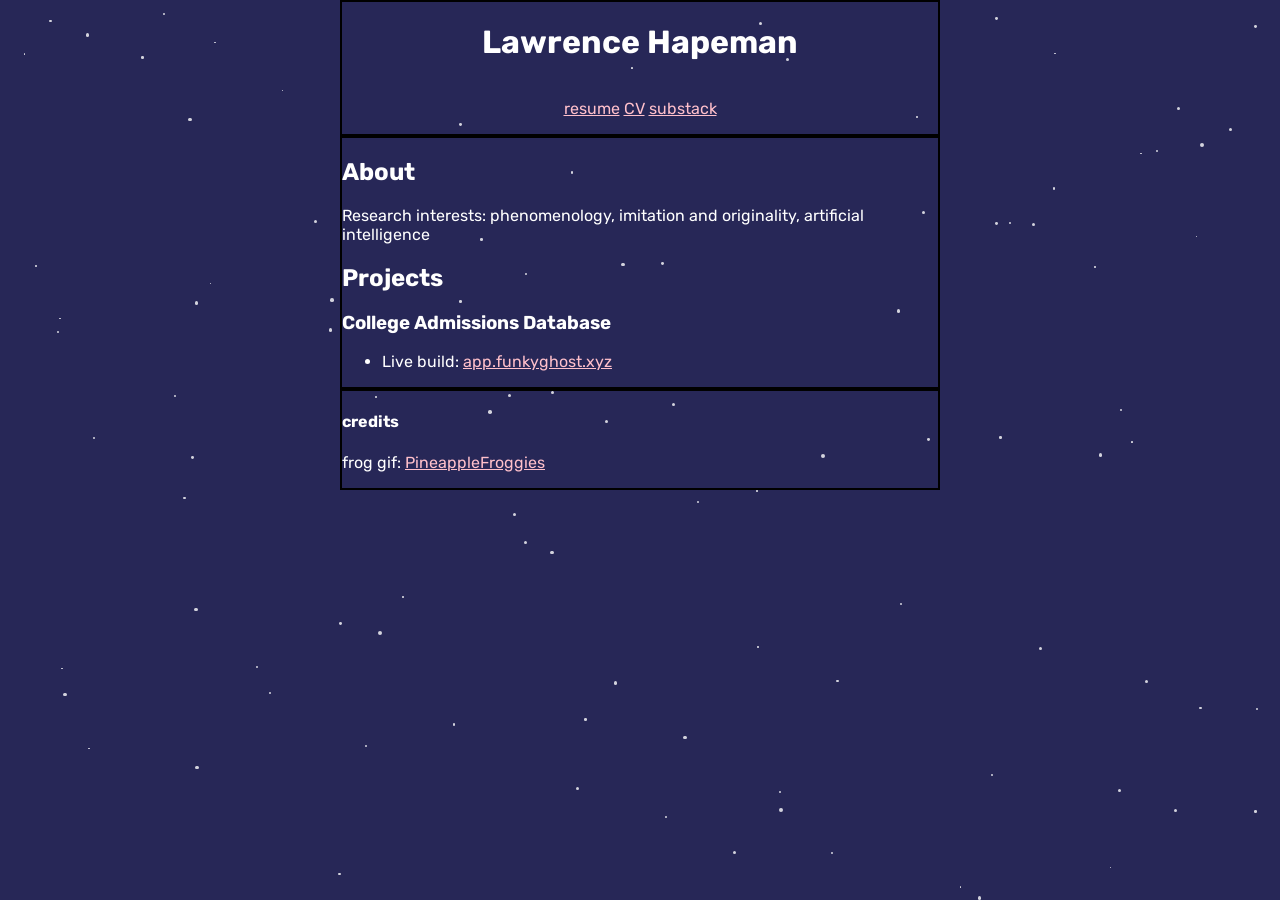
==== index.html @ dbeb250f "add footer" ====
<!DOCTYPE html>
<html lang="en">
    <head>
        <title>Lawrence Hapeman (◕‿◕✿)</title>
        <link rel="preconnect" href="https://fonts.googleapis.com" />
        <link rel="preconnect" href="https://fonts.gstatic.com" crossorigin />
        <link href="https://fonts.googleapis.com/css2?family=Rubik:ital,wght@0,300..900;1,300..900&display=swap" rel="stylesheet" />
        <link href="styles.css" rel="stylesheet" />
        <link rel="icon" type="gif" href="pixelFrogTransCrop.gif" />
    </head>
    <body>
        <header>
            <h1>Lawrence Hapeman</h1>
            <p><a href="./documents/HapemanResumeOct2025.pdf" target="_blank">resume</a> <a href="./documents/HapemanCVNov2025.pdf" target="_blank">CV</a> <a href="https://funkygh0st.substack.com/" target="_blank">substack</a></p>
        </header>
        <main>
            <h2>About</h2>
            <section id="about">
                <p>Research interests: phenomenology, imitation and originality, artificial intelligence</p>
            </section>
            <h2>Projects</h2>
            <section id="admissions-database">
                <h3>College Admissions Database</h3>
                <ul>
                    <li>Live build: <a href="https://app.funkyghost.xyz" target="_blank">app.funkyghost.xyz</a></li>
                </ul>
            </section>
        </main>
        <footer>
            <h4>credits</h4>
            <p>frog gif: <a href="https://www.deviantart.com/pineapplefroggies/art/Pixel-Frog-GIF-999213976" target="_blank">PineappleFroggies</a></p>
        </footer>
        <div class="star-background"></div>
        <script src="script.js"></script>
    </body>
</html>
---- styles.css ----
* {
    font-family: "Rubik", sans-serif;
    box-sizing: border-box;
}

body {
    background: #272757;
    color: white;
    height: 100vh;
    overflow: hidden;
    margin: 0;
}

body,
header {
    display: flex;
    flex-flow: column nowrap;
    align-items: center;
}

header,
main,
footer {
    border: 2px solid black;
    width: 600px;
    z-index: 3;
}

a {
    color: pink;
}

a:hover {
    color: red;
}

a:active,
a:focus {
    border: 2px solid white;
    border-radius: 5px;
}

.star-background {
    position: absolute;
    width: 100%;
    height: 100%;
    z-index: 1;
}

.star {
    position: absolute;
    background: white;
    border-radius: 50%;
    opacity: 0.8;
    animation: twinkle 2s infinite ease-in-out alternate;
}

@keyframes twinkle {
    0% {
        opacity: 0.8;
    }
    50% {
        opacity: 0.3;
    }
    100% {
        opacity: 0.8;
    }
}
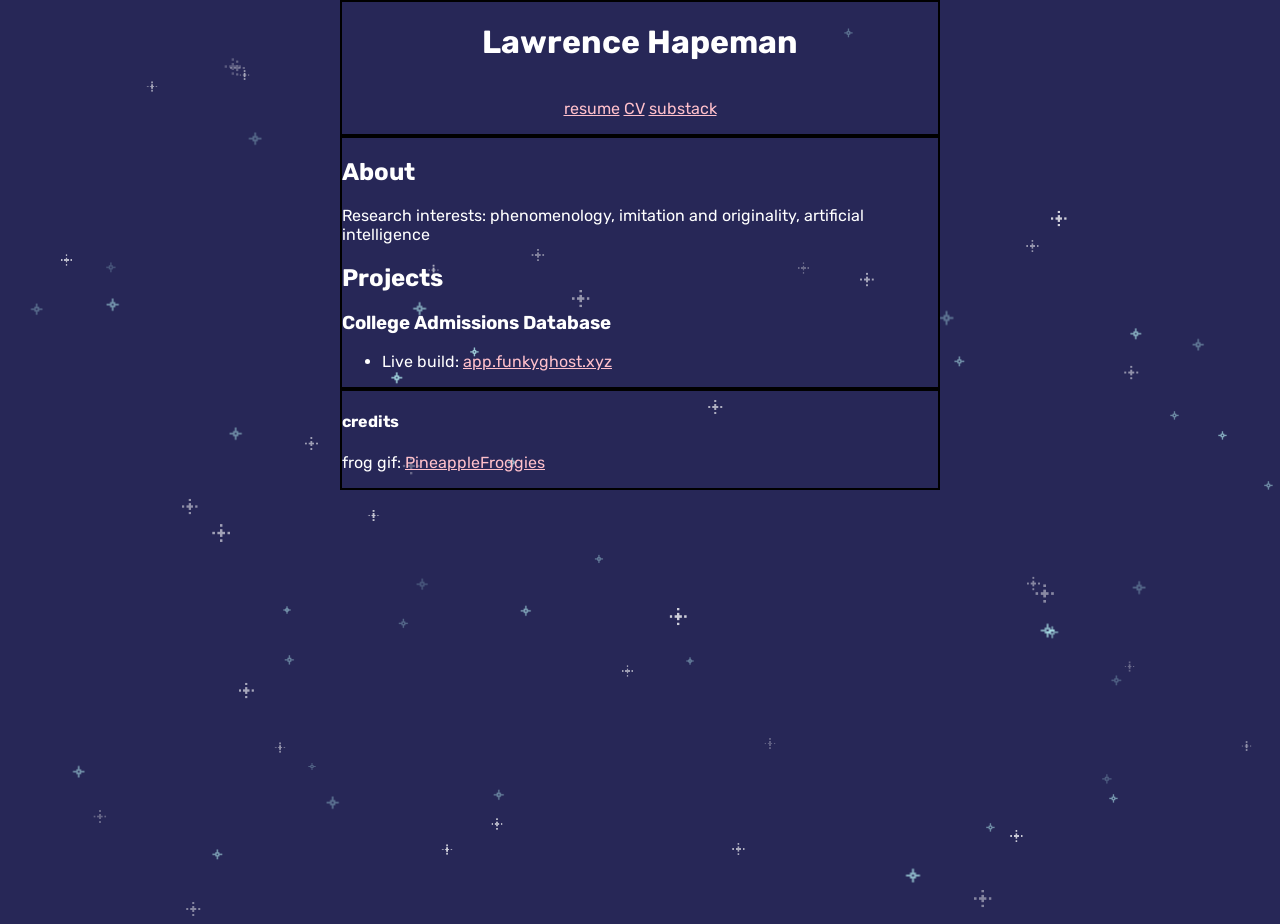
==== commit 961b8722: "finish star layout" ====
--- a/index.html
+++ b/index.html
@@ -6,7 +6,7 @@
         <link rel="preconnect" href="https://fonts.gstatic.com" crossorigin />
         <link href="https://fonts.googleapis.com/css2?family=Rubik:ital,wght@0,300..900;1,300..900&display=swap" rel="stylesheet" />
         <link href="styles.css" rel="stylesheet" />
-        <link rel="icon" type="gif" href="pixelFrogTransCrop.gif" />
+        <link rel="icon" type="gif" href="./media/pixelFrogTransCrop.gif" />
     </head>
     <body>
         <header>
--- a/styles.css
+++ b/styles.css
@@ -45,24 +45,4 @@
     width: 100%;
     height: 100%;
     z-index: 1;
-}
-
-.star {
-    position: absolute;
-    background: white;
-    border-radius: 50%;
-    opacity: 0.8;
-    animation: twinkle 2s infinite ease-in-out alternate;
-}
-
-@keyframes twinkle {
-    0% {
-        opacity: 0.8;
-    }
-    50% {
-        opacity: 0.3;
-    }
-    100% {
-        opacity: 0.8;
-    }
 }
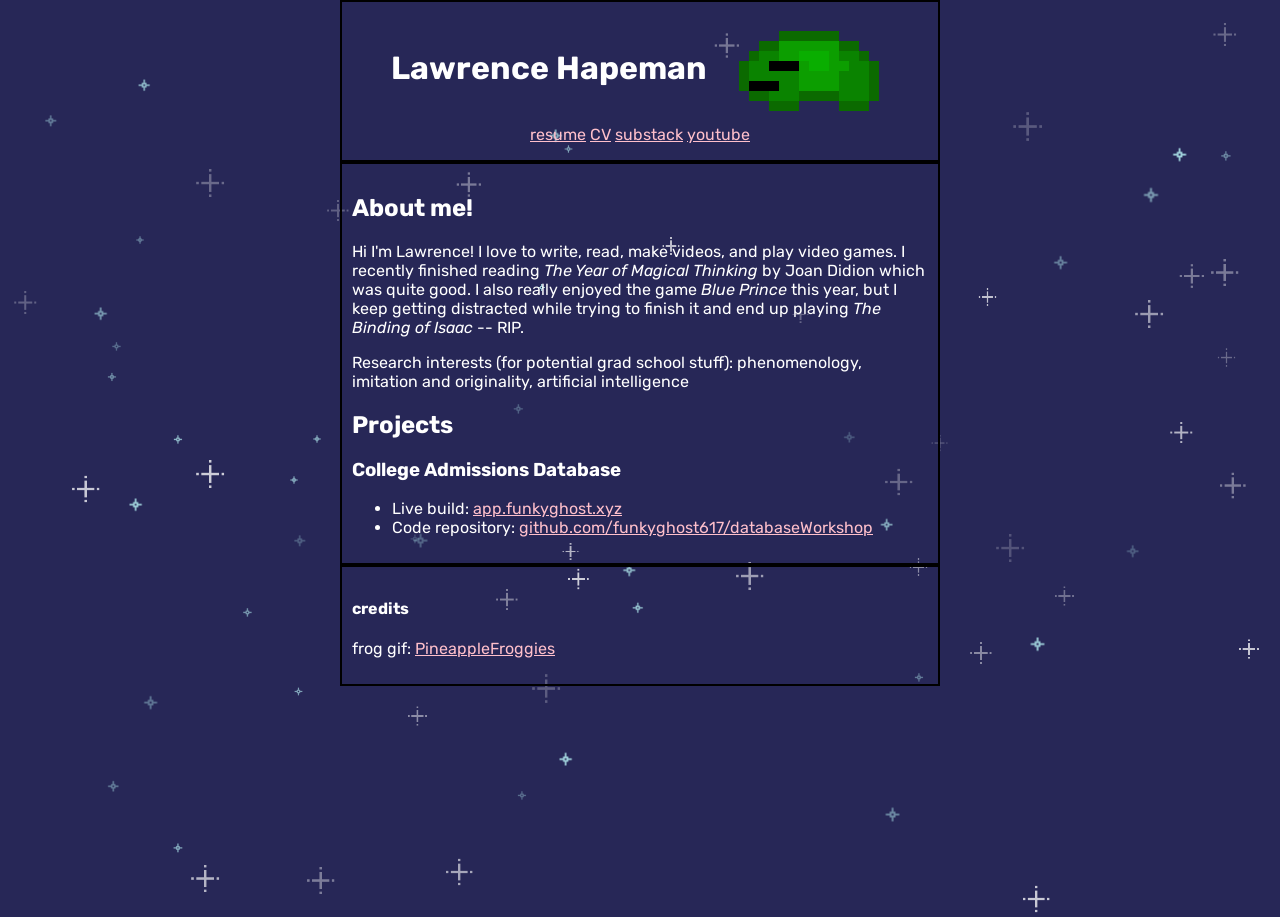
==== commit e843e347: "resize for mobile" ====
--- a/index.html
+++ b/index.html
@@ -10,19 +10,21 @@
     </head>
     <body>
         <header>
-            <h1>Lawrence Hapeman</h1>
-            <p><a href="./documents/HapemanResumeOct2025.pdf" target="_blank">resume</a> <a href="./documents/HapemanCVNov2025.pdf" target="_blank">CV</a> <a href="https://funkygh0st.substack.com/" target="_blank">substack</a></p>
+            <h1>Lawrence Hapeman<img src="./media/pixelFrogTransCrop.gif"/></h1>
+            <p><a href="./documents/HapemanResumeOct2025.pdf" target="_blank">resume</a> <a href="./documents/HapemanCVNov2025.pdf" target="_blank">CV</a> <a href="https://funkygh0st.substack.com/" target="_blank">substack</a> <a href="https://www.youtube.com/@funkyghost617" target="_blank">youtube</a></p>
         </header>
         <main>
-            <h2>About</h2>
+            <h2>About me!</h2>
             <section id="about">
-                <p>Research interests: phenomenology, imitation and originality, artificial intelligence</p>
+                <p>Hi I'm Lawrence! I love to write, read, make videos, and play video games. I recently finished reading <i>The Year of Magical Thinking</i> by Joan Didion which was quite good. I also really enjoyed the game <i>Blue Prince</i> this year, but I keep getting distracted while trying to finish it and end up playing <i>The Binding of Isaac</i> -- RIP.</p>
+                <p>Research interests (for potential grad school stuff): phenomenology, imitation and originality, artificial intelligence</p>
             </section>
             <h2>Projects</h2>
             <section id="admissions-database">
                 <h3>College Admissions Database</h3>
                 <ul>
                     <li>Live build: <a href="https://app.funkyghost.xyz" target="_blank">app.funkyghost.xyz</a></li>
+                    <li>Code repository: <a href="https://github.com/funkyghost617/databaseWorkshop" target="_blank">github.com/funkyghost617/databaseWorkshop</a></li>
                 </ul>
             </section>
         </main>
--- a/styles.css
+++ b/styles.css
@@ -7,6 +7,7 @@
     background: #272757;
     color: white;
     height: 100vh;
+    width: 100vw;
     overflow: hidden;
     margin: 0;
 }
@@ -22,8 +23,16 @@
 main,
 footer {
     border: 2px solid black;
-    width: 600px;
+    width: 100vw;
     z-index: 3;
+}
+
+header h1 {
+    display: flex;
+    align-items: center;
+    gap: 20px;
+    margin-top: 0px;
+    margin-bottom: -25px;
 }
 
 a {
@@ -40,9 +49,24 @@
     border-radius: 5px;
 }
 
+
+
 .star-background {
     position: absolute;
     width: 100%;
     height: 100%;
     z-index: 1;
+}
+
+@media (min-width: 768px) {
+    header,
+    main,
+    footer {
+        width: 600px;
+    }
+    
+    main,
+    footer {
+        padding: 10px;
+    }
 }
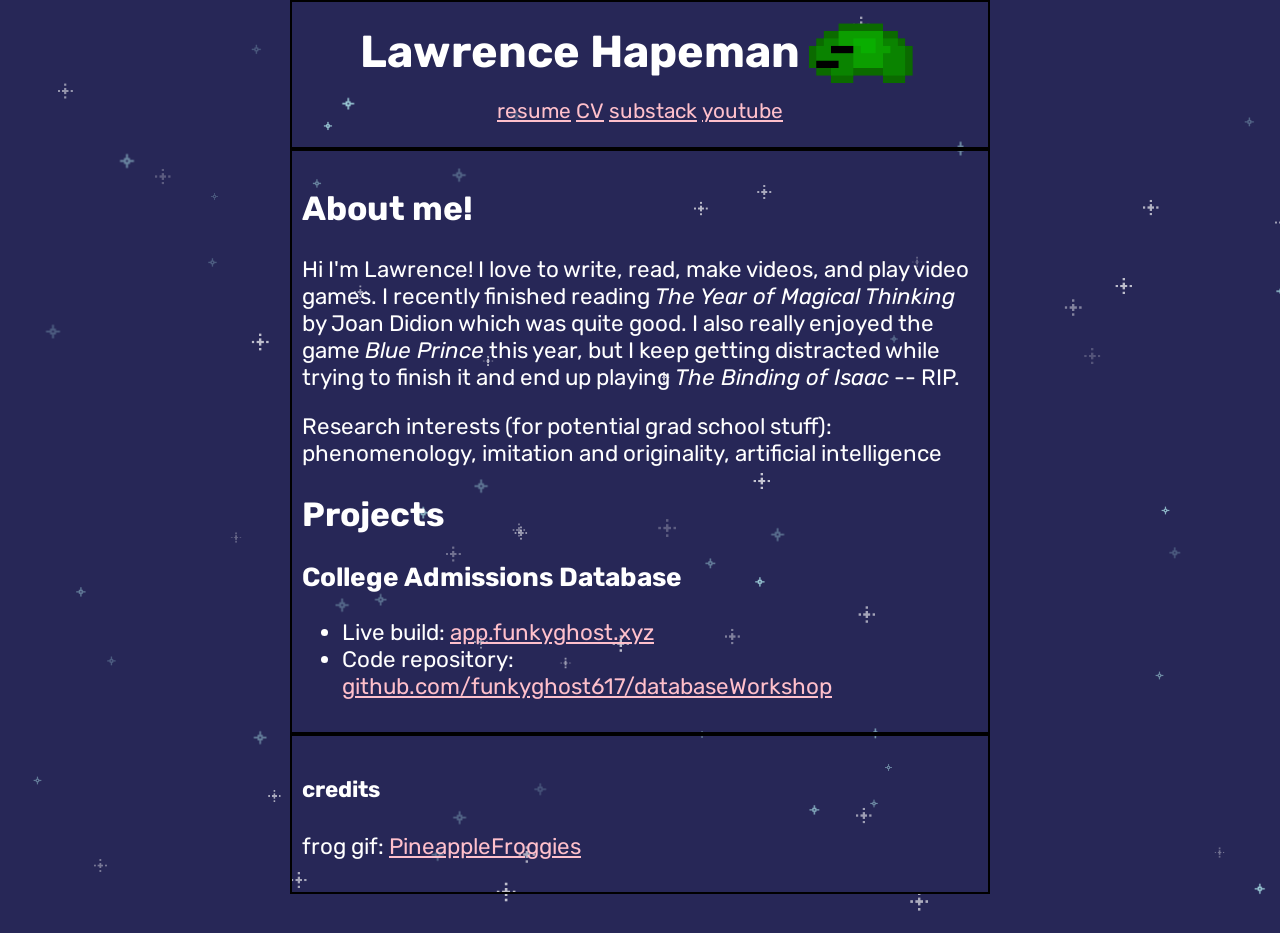
==== commit 24dc1620: "fix mobile styling" ====
--- a/index.html
+++ b/index.html
@@ -7,10 +7,11 @@
         <link href="https://fonts.googleapis.com/css2?family=Rubik:ital,wght@0,300..900;1,300..900&display=swap" rel="stylesheet" />
         <link href="styles.css" rel="stylesheet" />
         <link rel="icon" type="gif" href="./media/pixelFrogTransCrop.gif" />
+        <meta name="viewport" content="width=device-width, initial-scale=1.0" />
     </head>
     <body>
         <header>
-            <h1>Lawrence Hapeman<img src="./media/pixelFrogTransCrop.gif"/></h1>
+            <h1><span>Lawrence Hapeman</span><img src="./media/pixelFrogTransCrop.gif"/></h1>
             <p><a href="./documents/HapemanResumeOct2025.pdf" target="_blank">resume</a> <a href="./documents/HapemanCVNov2025.pdf" target="_blank">CV</a> <a href="https://funkygh0st.substack.com/" target="_blank">substack</a> <a href="https://www.youtube.com/@funkyghost617" target="_blank">youtube</a></p>
         </header>
         <main>
--- a/styles.css
+++ b/styles.css
@@ -3,13 +3,17 @@
     box-sizing: border-box;
 }
 
+html {
+    font-size: 110%;
+}
+
 body {
     background: #272757;
     color: white;
-    height: 100vh;
-    width: 100vw;
+    height: 100%;
+    width: 100%;
     overflow: hidden;
-    margin: 0;
+    margin: 0px;
 }
 
 body,
@@ -23,16 +27,30 @@
 main,
 footer {
     border: 2px solid black;
-    width: 100vw;
+    width: 100%;
     z-index: 3;
+}
+
+main,
+footer {
+    padding: 10px;
+    font-size: 125%;
 }
 
 header h1 {
     display: flex;
     align-items: center;
-    gap: 20px;
+    justify-content: center;
     margin-top: 0px;
     margin-bottom: -25px;
+}
+
+header p a {
+    font-size: 1.3rem;
+}
+
+header h1 img {
+    width: 20%;
 }
 
 a {
@@ -49,8 +67,6 @@
     border-radius: 5px;
 }
 
-
-
 .star-background {
     position: absolute;
     width: 100%;
@@ -59,14 +75,14 @@
 }
 
 @media (min-width: 768px) {
+    html {
+        font-size: 100%;
+    }
+
     header,
     main,
     footer {
-        width: 600px;
-    }
-    
-    main,
-    footer {
-        padding: 10px;
+        width: 700px;
+        font-size: 140%;
     }
 }
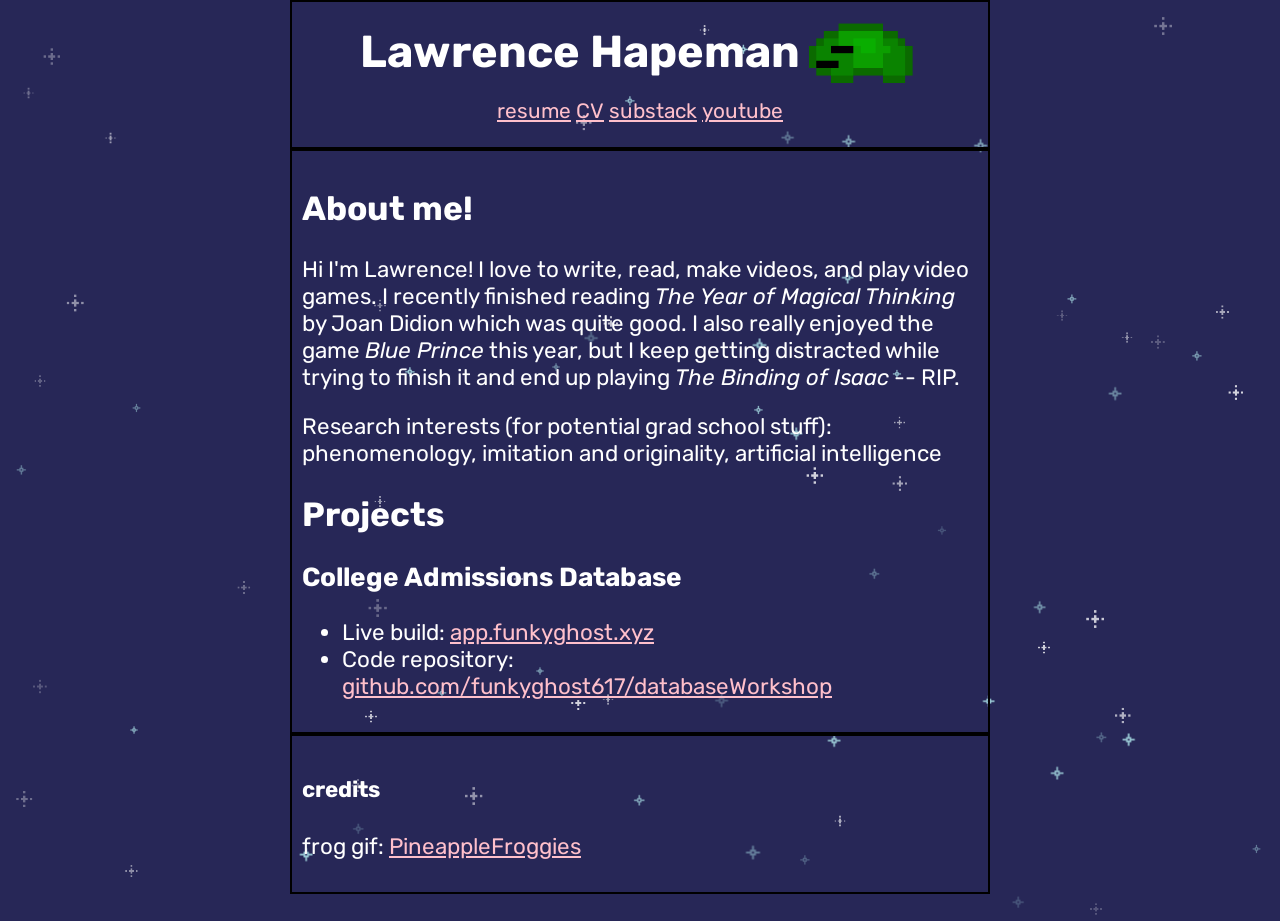
==== commit 7162ff3a: "move to linux system" ====
--- a/index.html
+++ b/index.html
@@ -1,39 +1,39 @@
-<!DOCTYPE html>
-<html lang="en">
-    <head>
-        <title>Lawrence Hapeman (◕‿◕✿)</title>
-        <link rel="preconnect" href="https://fonts.googleapis.com" />
-        <link rel="preconnect" href="https://fonts.gstatic.com" crossorigin />
-        <link href="https://fonts.googleapis.com/css2?family=Rubik:ital,wght@0,300..900;1,300..900&display=swap" rel="stylesheet" />
-        <link href="styles.css" rel="stylesheet" />
-        <link rel="icon" type="gif" href="./media/pixelFrogTransCrop.gif" />
-        <meta name="viewport" content="width=device-width, initial-scale=1.0" />
-    </head>
-    <body>
-        <header>
-            <h1><span>Lawrence Hapeman</span><img src="./media/pixelFrogTransCrop.gif"/></h1>
-            <p><a href="./documents/HapemanResumeOct2025.pdf" target="_blank">resume</a> <a href="./documents/HapemanCVNov2025.pdf" target="_blank">CV</a> <a href="https://funkygh0st.substack.com/" target="_blank">substack</a> <a href="https://www.youtube.com/@funkyghost617" target="_blank">youtube</a></p>
-        </header>
-        <main>
-            <h2>About me!</h2>
-            <section id="about">
-                <p>Hi I'm Lawrence! I love to write, read, make videos, and play video games. I recently finished reading <i>The Year of Magical Thinking</i> by Joan Didion which was quite good. I also really enjoyed the game <i>Blue Prince</i> this year, but I keep getting distracted while trying to finish it and end up playing <i>The Binding of Isaac</i> -- RIP.</p>
-                <p>Research interests (for potential grad school stuff): phenomenology, imitation and originality, artificial intelligence</p>
-            </section>
-            <h2>Projects</h2>
-            <section id="admissions-database">
-                <h3>College Admissions Database</h3>
-                <ul>
-                    <li>Live build: <a href="https://app.funkyghost.xyz" target="_blank">app.funkyghost.xyz</a></li>
-                    <li>Code repository: <a href="https://github.com/funkyghost617/databaseWorkshop" target="_blank">github.com/funkyghost617/databaseWorkshop</a></li>
-                </ul>
-            </section>
-        </main>
-        <footer>
-            <h4>credits</h4>
-            <p>frog gif: <a href="https://www.deviantart.com/pineapplefroggies/art/Pixel-Frog-GIF-999213976" target="_blank">PineappleFroggies</a></p>
-        </footer>
-        <div class="star-background"></div>
-        <script src="script.js"></script>
-    </body>
-</html>
+<!DOCTYPE html>
+<html lang="en">
+    <head>
+        <title>Lawrence Hapeman (◕‿◕✿)</title>
+        <link rel="preconnect" href="https://fonts.googleapis.com" />
+        <link rel="preconnect" href="https://fonts.gstatic.com" crossorigin />
+        <link href="https://fonts.googleapis.com/css2?family=Rubik:ital,wght@0,300..900;1,300..900&display=swap" rel="stylesheet" />
+        <link href="styles.css" rel="stylesheet" />
+        <link rel="icon" type="gif" href="./media/pixelFrogTransCrop.gif" />
+        <meta name="viewport" content="width=device-width, initial-scale=1.0" />
+    </head>
+    <body>
+        <header>
+            <h1><span>Lawrence Hapeman</span><img src="./media/pixelFrogTransCrop.gif"/></h1>
+            <p><a href="./documents/HapemanResumeOct2025.pdf" target="_blank">resume</a> <a href="./documents/HapemanCVNov2025.pdf" target="_blank">CV</a> <a href="https://funkygh0st.substack.com/" target="_blank">substack</a> <a href="https://www.youtube.com/@funkyghost617" target="_blank">youtube</a></p>
+        </header>
+        <main>
+            <h2>About me!</h2>
+            <section id="about">
+                <p>Hi I'm Lawrence! I love to write, read, make videos, and play video games. I recently finished reading <i>The Year of Magical Thinking</i> by Joan Didion which was quite good. I also really enjoyed the game <i>Blue Prince</i> this year, but I keep getting distracted while trying to finish it and end up playing <i>The Binding of Isaac</i> -- RIP.</p>
+                <p>Research interests (for potential grad school stuff): phenomenology, imitation and originality, artificial intelligence</p>
+            </section>
+            <h2>Projects</h2>
+            <section id="admissions-database">
+                <h3>College Admissions Database</h3>
+                <ul>
+                    <li>Live build: <a href="https://app.funkyghost.xyz" target="_blank">app.funkyghost.xyz</a></li>
+                    <li>Code repository: <a href="https://github.com/funkyghost617/databaseWorkshop" target="_blank">github.com/funkyghost617/databaseWorkshop</a></li>
+                </ul>
+            </section>
+        </main>
+        <footer>
+            <h4>credits</h4>
+            <p>frog gif: <a href="https://www.deviantart.com/pineapplefroggies/art/Pixel-Frog-GIF-999213976" target="_blank">PineappleFroggies</a></p>
+        </footer>
+        <div class="star-background"></div>
+        <script src="script.js"></script>
+    </body>
+</html>
--- a/styles.css
+++ b/styles.css
@@ -1,88 +1,88 @@
-* {
-    font-family: "Rubik", sans-serif;
-    box-sizing: border-box;
-}
-
-html {
-    font-size: 110%;
-}
-
-body {
-    background: #272757;
-    color: white;
-    height: 100%;
-    width: 100%;
-    overflow: hidden;
-    margin: 0px;
-}
-
-body,
-header {
-    display: flex;
-    flex-flow: column nowrap;
-    align-items: center;
-}
-
-header,
-main,
-footer {
-    border: 2px solid black;
-    width: 100%;
-    z-index: 3;
-}
-
-main,
-footer {
-    padding: 10px;
-    font-size: 125%;
-}
-
-header h1 {
-    display: flex;
-    align-items: center;
-    justify-content: center;
-    margin-top: 0px;
-    margin-bottom: -25px;
-}
-
-header p a {
-    font-size: 1.3rem;
-}
-
-header h1 img {
-    width: 20%;
-}
-
-a {
-    color: pink;
-}
-
-a:hover {
-    color: red;
-}
-
-a:active,
-a:focus {
-    border: 2px solid white;
-    border-radius: 5px;
-}
-
-.star-background {
-    position: absolute;
-    width: 100%;
-    height: 100%;
-    z-index: 1;
-}
-
-@media (min-width: 768px) {
-    html {
-        font-size: 100%;
-    }
-
-    header,
-    main,
-    footer {
-        width: 700px;
-        font-size: 140%;
-    }
+* {
+    font-family: "Rubik", sans-serif;
+    box-sizing: border-box;
+}
+
+html {
+    font-size: 110%;
+}
+
+body {
+    background: #272757;
+    color: white;
+    height: 100%;
+    width: 100%;
+    overflow: hidden;
+    margin: 0px;
+}
+
+body,
+header {
+    display: flex;
+    flex-flow: column wrap;
+    align-items: center;
+}
+
+header,
+main,
+footer {
+    border: 2px solid black;
+    width: 100%;
+    z-index: 3;
+}
+
+main,
+footer {
+    padding: 10px;
+    font-size: 125%;
+}
+
+header h1 {
+    display: flex;
+    align-items: center;
+    justify-content: center;
+    margin-top: 0px;
+    margin-bottom: -25px;
+}
+
+header p a {
+    font-size: 1.3rem;
+}
+
+header h1 img {
+    width: 20%;
+}
+
+a {
+    color: pink;
+}
+
+a:hover {
+    color: red;
+}
+
+a:active,
+a:focus {
+    border: 2px solid white;
+    border-radius: 5px;
+}
+
+.star-background {
+    position: absolute;
+    width: 100%;
+    height: 100%;
+    z-index: 1;
+}
+
+@media (min-width: 768px) {
+    html {
+        font-size: 100%;
+    }
+
+    header,
+    main,
+    footer {
+        width: 700px;
+        font-size: 140%;
+    }
 }
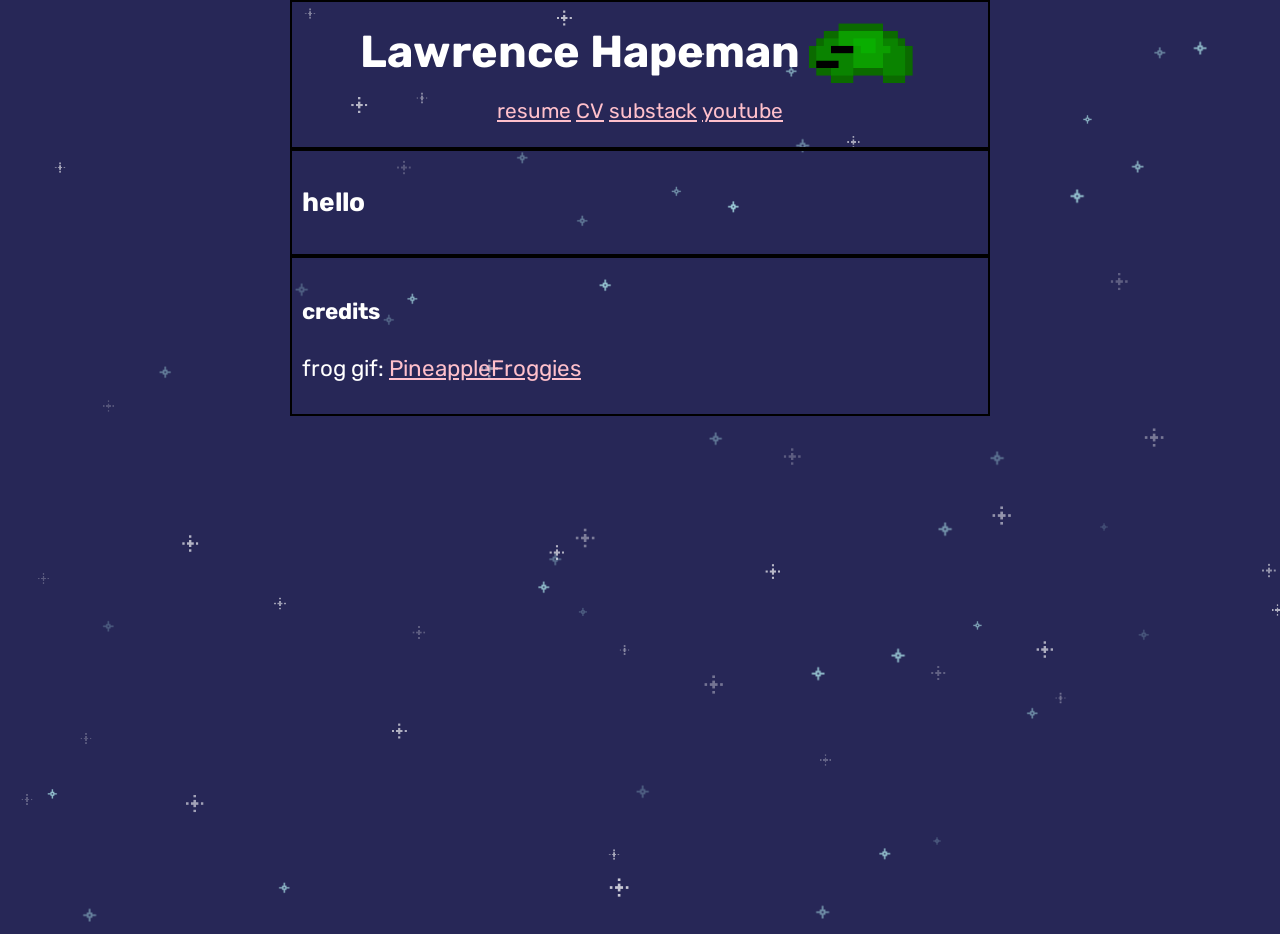
==== commit cef1e466: "clear about and project sections" ====
--- a/index.html
+++ b/index.html
@@ -1,39 +1,78 @@
-<!DOCTYPE html>
-<html lang="en">
-    <head>
-        <title>Lawrence Hapeman (◕‿◕✿)</title>
-        <link rel="preconnect" href="https://fonts.googleapis.com" />
-        <link rel="preconnect" href="https://fonts.gstatic.com" crossorigin />
-        <link href="https://fonts.googleapis.com/css2?family=Rubik:ital,wght@0,300..900;1,300..900&display=swap" rel="stylesheet" />
-        <link href="styles.css" rel="stylesheet" />
-        <link rel="icon" type="gif" href="./media/pixelFrogTransCrop.gif" />
-        <meta name="viewport" content="width=device-width, initial-scale=1.0" />
-    </head>
-    <body>
-        <header>
-            <h1><span>Lawrence Hapeman</span><img src="./media/pixelFrogTransCrop.gif"/></h1>
-            <p><a href="./documents/HapemanResumeOct2025.pdf" target="_blank">resume</a> <a href="./documents/HapemanCVNov2025.pdf" target="_blank">CV</a> <a href="https://funkygh0st.substack.com/" target="_blank">substack</a> <a href="https://www.youtube.com/@funkyghost617" target="_blank">youtube</a></p>
-        </header>
-        <main>
-            <h2>About me!</h2>
-            <section id="about">
-                <p>Hi I'm Lawrence! I love to write, read, make videos, and play video games. I recently finished reading <i>The Year of Magical Thinking</i> by Joan Didion which was quite good. I also really enjoyed the game <i>Blue Prince</i> this year, but I keep getting distracted while trying to finish it and end up playing <i>The Binding of Isaac</i> -- RIP.</p>
-                <p>Research interests (for potential grad school stuff): phenomenology, imitation and originality, artificial intelligence</p>
-            </section>
-            <h2>Projects</h2>
-            <section id="admissions-database">
-                <h3>College Admissions Database</h3>
-                <ul>
-                    <li>Live build: <a href="https://app.funkyghost.xyz" target="_blank">app.funkyghost.xyz</a></li>
-                    <li>Code repository: <a href="https://github.com/funkyghost617/databaseWorkshop" target="_blank">github.com/funkyghost617/databaseWorkshop</a></li>
-                </ul>
-            </section>
-        </main>
-        <footer>
-            <h4>credits</h4>
-            <p>frog gif: <a href="https://www.deviantart.com/pineapplefroggies/art/Pixel-Frog-GIF-999213976" target="_blank">PineappleFroggies</a></p>
-        </footer>
-        <div class="star-background"></div>
-        <script src="script.js"></script>
-    </body>
-</html>
+<!doctype html>
+<html lang="en">
+    <head>
+        <title>Lawrence Hapeman (◕‿◕✿)</title>
+        <link rel="preconnect" href="https://fonts.googleapis.com" />
+        <link rel="preconnect" href="https://fonts.gstatic.com" crossorigin />
+        <link
+            href="https://fonts.googleapis.com/css2?family=Rubik:ital,wght@0,300..900;1,300..900&display=swap"
+            rel="stylesheet"
+        />
+        <link href="styles.css" rel="stylesheet" />
+        <link rel="icon" type="gif" href="./media/pixelFrogTransCrop.gif" />
+        <meta name="viewport" content="width=device-width, initial-scale=1.0" />
+    </head>
+    <body>
+        <header>
+            <h1>
+                <span>Lawrence Hapeman</span
+                ><img src="./media/pixelFrogTransCrop.gif" />
+            </h1>
+            <p>
+                <a href="./documents/HapemanResumeOct2025.pdf" target="_blank"
+                    >resume</a
+                >
+                <a href="./documents/HapemanCVNov2025.pdf" target="_blank"
+                    >CV</a
+                >
+                <a href="https://funkygh0st.substack.com/" target="_blank"
+                    >substack</a
+                >
+                <a href="https://www.youtube.com/@funkyghost617" target="_blank"
+                    >youtube</a
+                >
+            </p>
+        </header>
+        <main>
+            <!--<h2>About me!</h2>
+            <section id="about">
+                <p>Hi I'm Lawrence! I love to write, read, make videos, and play video games. I recently finished reading <i>The Year of Magical Thinking</i> by Joan Didion which was quite good. I also really enjoyed the game <i>Blue Prince</i> this year, but I keep getting distracted while trying to finish it and end up playing <i>The Binding of Isaac</i> -- RIP.</p>
+                <p>Research interests (for potential grad school stuff): phenomenology, imitation and originality, artificial intelligence</p>
+                </section>
+            <h2>Projects</h2>
+            <section id="admissions-database">
+                <h3>College Admissions Database</h3>
+                <ul>
+                    <li>
+                        Live build:
+                        <a href="https://app.funkyghost.xyz" target="_blank"
+                            >app.funkyghost.xyz</a
+                        >
+                    </li>
+                    <li>
+                        Code repository:
+                        <a
+                            href="https://github.com/funkyghost617/databaseWorkshop"
+                            target="_blank"
+                            >github.com/funkyghost617/databaseWorkshop</a
+                        >
+                    </li>
+                </ul>
+                </section>-->
+            <h3>hello</h3>
+        </main>
+        <footer>
+            <h4>credits</h4>
+            <p>
+                frog gif:
+                <a
+                    href="https://www.deviantart.com/pineapplefroggies/art/Pixel-Frog-GIF-999213976"
+                    target="_blank"
+                    >PineappleFroggies</a
+                >
+            </p>
+        </footer>
+        <div class="star-background"></div>
+        <script src="script.js"></script>
+    </body>
+</html>
--- a/styles.css
+++ b/styles.css
@@ -1,88 +1,177 @@
-* {
-    font-family: "Rubik", sans-serif;
-    box-sizing: border-box;
-}
-
-html {
-    font-size: 110%;
-}
-
-body {
-    background: #272757;
-    color: white;
-    height: 100%;
-    width: 100%;
-    overflow: hidden;
-    margin: 0px;
-}
-
-body,
-header {
-    display: flex;
-    flex-flow: column wrap;
-    align-items: center;
-}
-
-header,
-main,
-footer {
-    border: 2px solid black;
-    width: 100%;
-    z-index: 3;
-}
-
-main,
-footer {
-    padding: 10px;
-    font-size: 125%;
-}
-
-header h1 {
-    display: flex;
-    align-items: center;
-    justify-content: center;
-    margin-top: 0px;
-    margin-bottom: -25px;
-}
-
-header p a {
-    font-size: 1.3rem;
-}
-
-header h1 img {
-    width: 20%;
-}
-
-a {
-    color: pink;
-}
-
-a:hover {
-    color: red;
-}
-
-a:active,
-a:focus {
-    border: 2px solid white;
-    border-radius: 5px;
-}
-
-.star-background {
-    position: absolute;
-    width: 100%;
-    height: 100%;
-    z-index: 1;
-}
-
-@media (min-width: 768px) {
-    html {
-        font-size: 100%;
-    }
-
-    header,
-    main,
-    footer {
-        width: 700px;
-        font-size: 140%;
-    }
-}+* {
+    font-family: "Rubik", sans-serif;
+    box-sizing: border-box;
+}
+
+html {
+    font-size: 110%;
+}
+
+body {
+    background: #272757;
+    color: white;
+    height: 100%;
+    width: 100%;
+    overflow: hidden;
+    margin: 0px;
+}
+
+body,
+header {
+    display: flex;
+    flex-flow: column wrap;
+    align-items: center;
+}
+
+header,
+main,
+footer {
+    border: 2px solid black;
+    width: 100%;
+    z-index: 3;
+}
+
+main,
+footer {
+    padding: 10px;
+    font-size: 125%;
+}
+
+header h1 {
+    display: flex;
+    align-items: center;
+    justify-content: center;
+    margin-top: 0px;
+    margin-bottom: -25px;
+}
+
+header p a {
+    font-size: 1.3rem;
+}
+
+header h1 img {
+    width: 20%;
+}
+
+a {
+    color: pink;
+}
+
+a:hover {
+    color: red;
+}
+
+a:active,
+a:focus {
+    border: 2px solid white;
+    border-radius: 5px;
+}
+
+.star-background {
+    position: absolute;
+    width: 100%;
+    height: 100%;
+    z-index: 1;
+}
+
+@media (min-width: 768px) {
+    html {
+        font-size: 100%;
+    }
+
+    header,
+    main,
+    footer {
+        width: 700px;
+        font-size: 140%;
+    }
+}
+
+* {
+    font-family: "Rubik", sans-serif;
+    box-sizing: border-box;
+}
+
+html {
+    font-size: 110%;
+}
+
+body {
+    background: #272757;
+    color: white;
+    height: 100%;
+    width: 100%;
+    overflow: hidden;
+    margin: 0px;
+}
+
+body,
+header {
+    display: flex;
+    flex-flow: column nowrap;
+    align-items: center;
+}
+
+header,
+main,
+footer {
+    border: 2px solid black;
+    width: 100%;
+    z-index: 3;
+}
+
+main,
+footer {
+    padding: 10px;
+    font-size: 125%;
+}
+
+header h1 {
+    display: flex;
+    align-items: center;
+    justify-content: center;
+    margin-top: 0px;
+    margin-bottom: -25px;
+}
+
+header p a {
+    font-size: 1.3rem;
+}
+
+header h1 img {
+    width: 20%;
+}
+
+a {
+    color: pink;
+}
+
+a:hover {
+    color: red;
+}
+
+a:active,
+a:focus {
+    border: 2px solid white;
+    border-radius: 5px;
+}
+
+.star-background {
+    position: absolute;
+    width: 100%;
+    height: 100%;
+    z-index: 1;
+}
+
+@media (min-width: 768px) {
+    html {
+        font-size: 100%;
+    }
+
+    header,
+    main,
+    footer {
+        width: 700px;
+        font-size: 140%;
+    }
+}
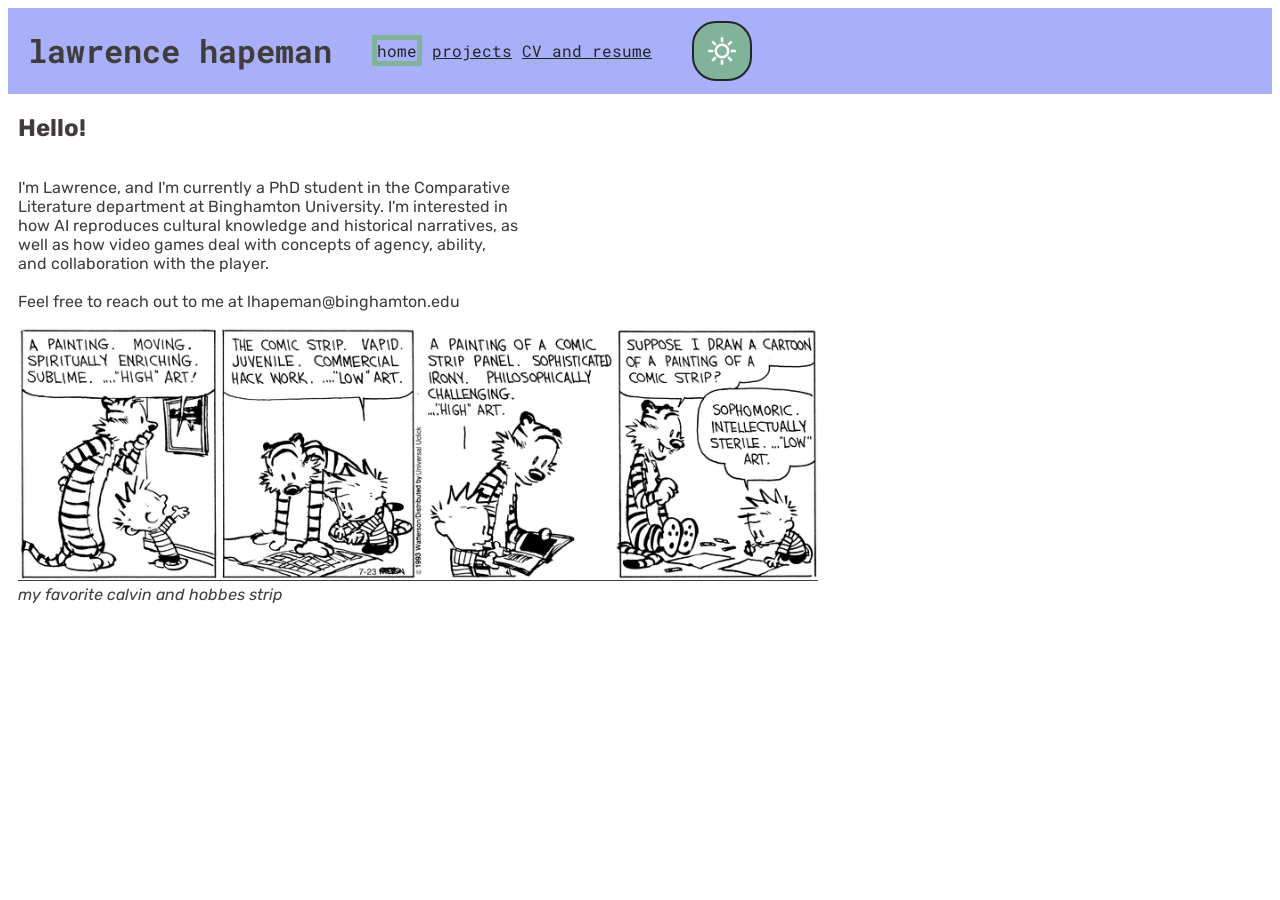
==== commit 0b7c7e39: "homepage and img styling" ====
--- a/index.html
+++ b/index.html
@@ -1,13 +1,11 @@
 <!doctype html>
 <html lang="en">
     <head>
-        <title>Lawrence Hapeman (◕‿◕✿)</title>
+        <title>lawrence hapeman (◕‿◕✿) | home</title>
         <link rel="preconnect" href="https://fonts.googleapis.com" />
         <link rel="preconnect" href="https://fonts.gstatic.com" crossorigin />
-        <link
-            href="https://fonts.googleapis.com/css2?family=Rubik:ital,wght@0,300..900;1,300..900&display=swap"
-            rel="stylesheet"
-        />
+        <link href="https://fonts.googleapis.com/css2?family=Rubik:ital,wght@0,300..900;1,300..900&display=swap" rel="stylesheet" />
+        <link href="https://fonts.googleapis.com/css2?family=Roboto+Mono:ital,wght@0,100..700;1,100..700&display=swap" rel="stylesheet" />
         <link href="styles.css" rel="stylesheet" />
         <link rel="icon" type="gif" href="./media/pixelFrogTransCrop.gif" />
         <meta name="viewport" content="width=device-width, initial-scale=1.0" />
@@ -15,64 +13,38 @@
     <body>
         <header>
             <h1>
-                <span>Lawrence Hapeman</span
-                ><img src="./media/pixelFrogTransCrop.gif" />
+                lawrence hapeman
             </h1>
-            <p>
-                <a href="./documents/HapemanResumeOct2025.pdf" target="_blank"
-                    >resume</a
-                >
-                <a href="./documents/HapemanCVNov2025.pdf" target="_blank"
-                    >CV</a
-                >
-                <a href="https://funkygh0st.substack.com/" target="_blank"
-                    >substack</a
-                >
-                <a href="https://www.youtube.com/@funkyghost617" target="_blank"
-                    >youtube</a
-                >
+            <p id="desktop-page-links">
+                <a class="page-link">home</a>
+                <a class="page-link" href="./projects.html">projects</a>
+                <a class="page-link" href="./cvandresume.html">CV and resume</a>
+            </p>
+            <div id="theme-switch-div">
+                <button id="theme-switch">
+                    <svg xmlns="http://www.w3.org/2000/svg" height="30px" viewBox="0 -960 960 960" width="30px" fill="#e3e3e3"><path d="M440-760v-160h80v160h-80Zm266 110-55-55 112-115 56 57-113 113Zm54 210v-80h160v80H760ZM440-40v-160h80v160h-80ZM254-652 140-763l57-56 113 113-56 54Zm508 512L651-255l54-54 114 110-57 59ZM40-440v-80h160v80H40Zm157 300-56-57 112-112 29 27 29 28-114 114Zm113-170q-70-70-70-170t70-170q70-70 170-70t170 70q70 70 70 170t-70 170q-70 70-170 70t-170-70Zm283-57q47-47 47-113t-47-113q-47-47-113-47t-113 47q-47 47-47 113t47 113q47 47 113 47t113-47ZM480-480Z"/></svg>
+                    <div class="overlay"></div>
+                    <svg xmlns="http://www.w3.org/2000/svg" height="30px" viewBox="0 -960 960 960" width="30px" fill="#e3e3e3"><path d="M484-80q-84 0-157.5-32t-128-86.5Q144-253 112-326.5T80-484q0-146 93-257.5T410-880q-18 99 11 193.5T521-521q71 71 165.5 100T880-410q-26 144-138 237T484-80Zm0-80q88 0 163-44t118-121q-86-8-163-43.5T464-465q-61-61-97-138t-43-163q-77 43-120.5 118.5T160-484q0 135 94.5 229.5T484-160Zm-20-305Z"/></svg>
+                </button>
+            </div>
+            <p id="mobile-page-links">
+                <a class="page-link">home</a>
+                <a class="page-link" href="./projects.html">projects</a>
+                <a class="page-link" href="./cvandresume.html">CV and resume</a>
             </p>
         </header>
         <main>
-            <!--<h2>About me!</h2>
-            <section id="about">
-                <p>Hi I'm Lawrence! I love to write, read, make videos, and play video games. I recently finished reading <i>The Year of Magical Thinking</i> by Joan Didion which was quite good. I also really enjoyed the game <i>Blue Prince</i> this year, but I keep getting distracted while trying to finish it and end up playing <i>The Binding of Isaac</i> -- RIP.</p>
-                <p>Research interests (for potential grad school stuff): phenomenology, imitation and originality, artificial intelligence</p>
-                </section>
-            <h2>Projects</h2>
-            <section id="admissions-database">
-                <h3>College Admissions Database</h3>
-                <ul>
-                    <li>
-                        Live build:
-                        <a href="https://app.funkyghost.xyz" target="_blank"
-                            >app.funkyghost.xyz</a
-                        >
-                    </li>
-                    <li>
-                        Code repository:
-                        <a
-                            href="https://github.com/funkyghost617/databaseWorkshop"
-                            target="_blank"
-                            >github.com/funkyghost617/databaseWorkshop</a
-                        >
-                    </li>
-                </ul>
-                </section>-->
-            <h3>hello</h3>
+            <h2>Hello!</h2>
+            <p>I'm Lawrence, and I'm currently a PhD student in the Comparative Literature department at Binghamton University.
+                I'm interested in how AI reproduces cultural knowledge and historical narratives, as well as how video games deal with concepts of agency, ability, and collaboration with the player.
+                <br/>
+                <br/>Feel free to reach out to me at lhapeman@binghamton.edu</p>
+            <figure>
+                <img src="./media/paintingsAndComics.png" alt="Calvin and Hobbes muse on how paintings and comics are seen as &quot;high&quot; and &quot;low&quot; art." />
+                <figcaption>my favorite calvin and hobbes strip</figcaption>
+            </figure>
+
         </main>
-        <footer>
-            <h4>credits</h4>
-            <p>
-                frog gif:
-                <a
-                    href="https://www.deviantart.com/pineapplefroggies/art/Pixel-Frog-GIF-999213976"
-                    target="_blank"
-                    >PineappleFroggies</a
-                >
-            </p>
-        </footer>
-        <div class="star-background"></div>
         <script src="script.js"></script>
     </body>
 </html>
--- a/styles.css
+++ b/styles.css
@@ -1,177 +1,144 @@
-* {
+:root {
+    --base-color: #FFFFFF;
+    --base-variant: #A8B0F9;
+    --text-color: #413C3C;
+    --secondary-text: #212529;
+    --primary-color: #81B29A;
+    --accent-color: #E07A5F;
+}
+.darkmode {
+    --base-color: #171C28;
+    --base-variant: #525893;
+    --text-color: #ECE6E2;
+    --secondary-text: #FFFFFF;
+    --primary-color: #81B29A;
+    --accent-color: #E07A5F;
+}
+#theme-switch {
+    height: 60px;
+    width: 60px;
+    padding: 0;
+    border-radius: 40%;
+    border-color: var(--secondary-text);
+    border-style: solid;
+    background-color: var(--primary-color);
+    display: flex;
+    justify-content: center;
+    align-items: center;
+}
+#theme-switch svg {
+   fill: var(--base-color);
+}
+#theme-switch svg:last-child {
+    display: none;
+}
+.darkmode #theme-switch svg:last-child {
+    display: block;
+}
+.darkmode #theme-switch svg:first-child {
+    display: none;
+}
+#theme-switch-div {
+    position: relative;
+}
+.overlay {
+    position: absolute;
+    top: 0;
+    left: 0;
+    width: 100%;
+    height: 100%;
+    background: rgba(0, 0, 0, 0.2);
+    opacity: 0;
+    transition: opacity 0.3s ease;
+    border-radius: 40%;
+}
+#theme-switch-div:hover .overlay {
+    opacity: 1;
+    cursor: pointer;
+}
+body {
     font-family: "Rubik", sans-serif;
-    box-sizing: border-box;
+    background: var(--base-color);
+    color: var(--text-color);
+    transition: background 0.4s ease;
+}
+header {
+    font-family: "Roboto Mono", sans-serif;
+    background: var(--base-variant);
+    display: flex;
+    flex-flow: row wrap;
+    vertical-align: center;
+    align-items: center;
+    transition: background 0.4s ease;
+    padding: 0 20px 0;
+}
+header h1 {
+    width: 80%;
+}
+.page-link {
+    color: var(--secondary-text);
+}
+.page-link:hover {
+    background-color: var(--accent-color);
+}
+.page-link:not([href]) {
+    border: var(--primary-color) 5px solid;
+}
+.page-link:not([href]):hover {
+    background-color: var(--base-variant);
+    cursor: default;
+}
+#desktop-page-links {
+    display: none;
+}
+#mobile-page-links {
+    display: block;
+}
+main {
+    padding: 0 10px 0;
+}
+figure {
+    padding: 0;
+    margin: 0;
+    font-style: italic;
+}
+img {
+    width: 100%;
+    max-width: 800px;
+}
+section {
+    display: flex;
+    flex-flow: column nowrap;
+    margin: 20px 10px 0;
+}
+section a {
+    color: var(--secondary-text);
+}
+section a:hover {
+    background-color: var(--accent-color);
 }
 
-html {
-    font-size: 110%;
-}
-
-body {
-    background: #272757;
-    color: white;
-    height: 100%;
-    width: 100%;
-    overflow: hidden;
-    margin: 0px;
-}
-
-body,
-header {
-    display: flex;
-    flex-flow: column wrap;
-    align-items: center;
-}
-
-header,
-main,
-footer {
-    border: 2px solid black;
-    width: 100%;
-    z-index: 3;
-}
-
-main,
-footer {
-    padding: 10px;
-    font-size: 125%;
-}
-
-header h1 {
-    display: flex;
-    align-items: center;
-    justify-content: center;
-    margin-top: 0px;
-    margin-bottom: -25px;
-}
-
-header p a {
-    font-size: 1.3rem;
-}
-
-header h1 img {
-    width: 20%;
-}
-
-a {
-    color: pink;
-}
-
-a:hover {
-    color: red;
-}
-
-a:active,
-a:focus {
-    border: 2px solid white;
-    border-radius: 5px;
-}
-
-.star-background {
-    position: absolute;
-    width: 100%;
-    height: 100%;
-    z-index: 1;
-}
-
-@media (min-width: 768px) {
-    html {
-        font-size: 100%;
+@media (min-width: 750px) {
+    #desktop-page-links {
+        display: block;
+        padding-right: 40px;
     }
-
-    header,
-    main,
-    footer {
-        width: 700px;
-        font-size: 140%;
+    #mobile-page-links {
+        display: none;
+    }
+    header h1 {
+        width: auto;
+        padding-right: 40px;
+    }
+    main {
+        display: flex;
+        flex-flow: row wrap;
+    }
+    main h2 {
+        width: 100%;
+    }
+    main p {
+        width: 500px;
+        margin-right: 50px;
     }
 }
-
-* {
-    font-family: "Rubik", sans-serif;
-    box-sizing: border-box;
-}
-
-html {
-    font-size: 110%;
-}
-
-body {
-    background: #272757;
-    color: white;
-    height: 100%;
-    width: 100%;
-    overflow: hidden;
-    margin: 0px;
-}
-
-body,
-header {
-    display: flex;
-    flex-flow: column nowrap;
-    align-items: center;
-}
-
-header,
-main,
-footer {
-    border: 2px solid black;
-    width: 100%;
-    z-index: 3;
-}
-
-main,
-footer {
-    padding: 10px;
-    font-size: 125%;
-}
-
-header h1 {
-    display: flex;
-    align-items: center;
-    justify-content: center;
-    margin-top: 0px;
-    margin-bottom: -25px;
-}
-
-header p a {
-    font-size: 1.3rem;
-}
-
-header h1 img {
-    width: 20%;
-}
-
-a {
-    color: pink;
-}
-
-a:hover {
-    color: red;
-}
-
-a:active,
-a:focus {
-    border: 2px solid white;
-    border-radius: 5px;
-}
-
-.star-background {
-    position: absolute;
-    width: 100%;
-    height: 100%;
-    z-index: 1;
-}
-
-@media (min-width: 768px) {
-    html {
-        font-size: 100%;
-    }
-
-    header,
-    main,
-    footer {
-        width: 700px;
-        font-size: 140%;
-    }
-}
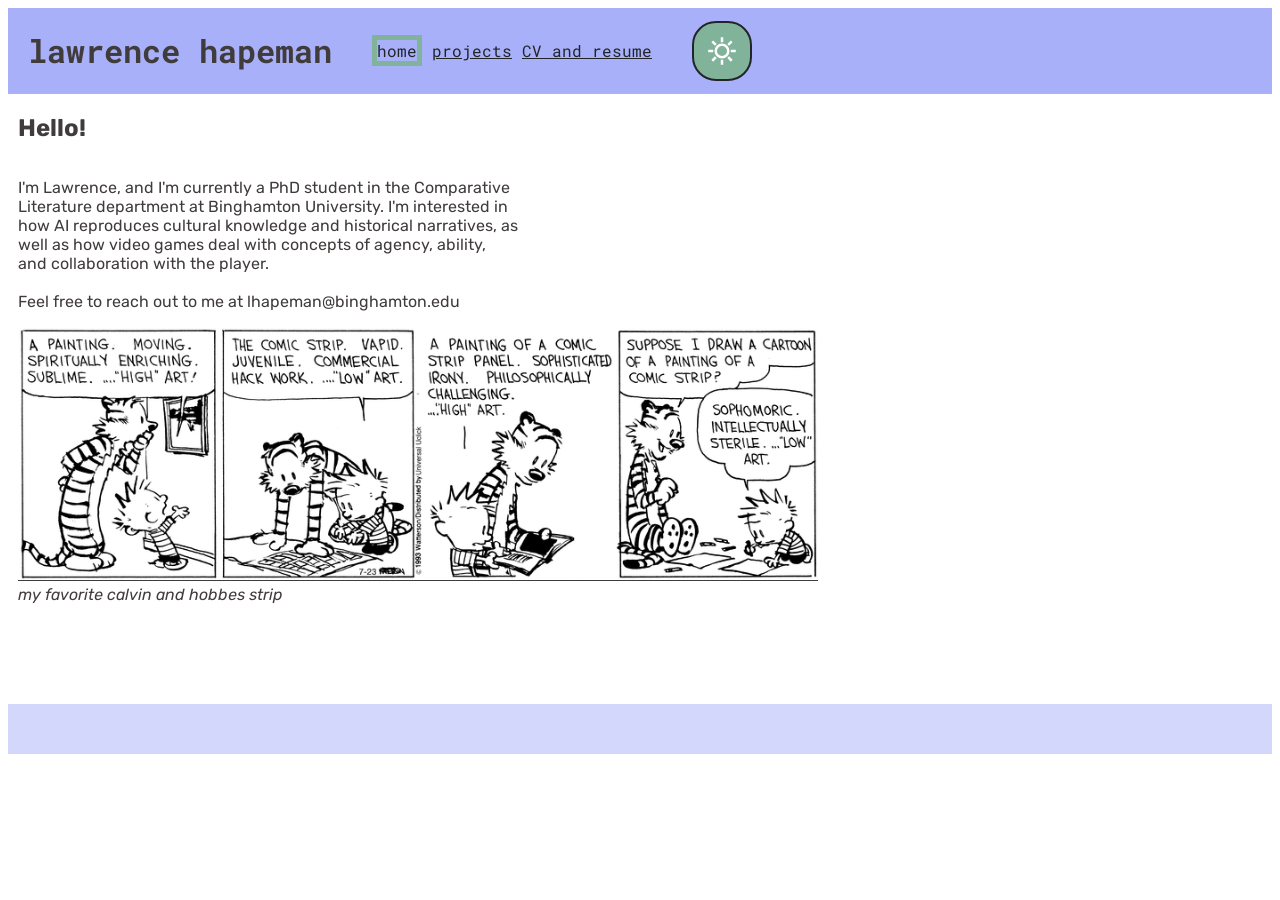
==== commit ca1e6277: "html version of CV" ====
--- a/index.html
+++ b/index.html
@@ -33,7 +33,8 @@
                 <a class="page-link" href="./cvandresume.html">CV and resume</a>
             </p>
         </header>
-        <main>
+        <div id="main-and-footer">
+            <main>
             <h2>Hello!</h2>
             <p>I'm Lawrence, and I'm currently a PhD student in the Comparative Literature department at Binghamton University.
                 I'm interested in how AI reproduces cultural knowledge and historical narratives, as well as how video games deal with concepts of agency, ability, and collaboration with the player.
@@ -45,6 +46,8 @@
             </figure>
 
         </main>
+        <footer></footer>
+        </div>
         <script src="script.js"></script>
     </body>
 </html>
--- a/styles.css
+++ b/styles.css
@@ -13,6 +13,9 @@
     --secondary-text: #FFFFFF;
     --primary-color: #81B29A;
     --accent-color: #E07A5F;
+}
+* {
+    box-sizing: border-box;
 }
 #theme-switch {
     height: 60px;
@@ -57,6 +60,8 @@
     cursor: pointer;
 }
 body {
+    height: 90vh;
+    min-height: 600px;
     font-family: "Rubik", sans-serif;
     background: var(--base-color);
     color: var(--text-color);
@@ -117,6 +122,35 @@
 section a:hover {
     background-color: var(--accent-color);
 }
+#CV h2 {
+    border-bottom: 2px solid black;
+    margin-bottom: 10px;
+}
+#CV p {
+    margin-top: 0;
+    margin-bottom: 0;
+    width: 100%;
+}
+#CV p.tabbed-p {
+    max-width: calc(100% - 40px);
+    margin-bottom: 5px;
+    margin-left: 40px;
+
+}
+footer {
+    margin-top: 50px;
+    height: 50px;
+    width: 100%;
+    background-color: var(--base-variant);
+    opacity: 0.5;
+    flex-shrink: 0  ;
+}
+#main-and-footer {
+    height: calc(100% - 150px);
+    display: flex;
+    flex-flow: column nowrap;
+    justify-content: space-between;
+}
 
 @media (min-width: 750px) {
     #desktop-page-links {
@@ -141,4 +175,21 @@
         width: 500px;
         margin-right: 50px;
     }
+    #download-links {
+        width: 300px;
+    }
+    #CV {
+        width: calc(100% - 350px);
+    }
+    #CV h2 {
+        width: 100%;
+        max-width: 750px;
+    }
+    #CV p {
+        width: 100%;
+        max-width: 700px;
+    }
+    #CV p.tabbed-p {
+        max-width: 600px;
+    }
 }
